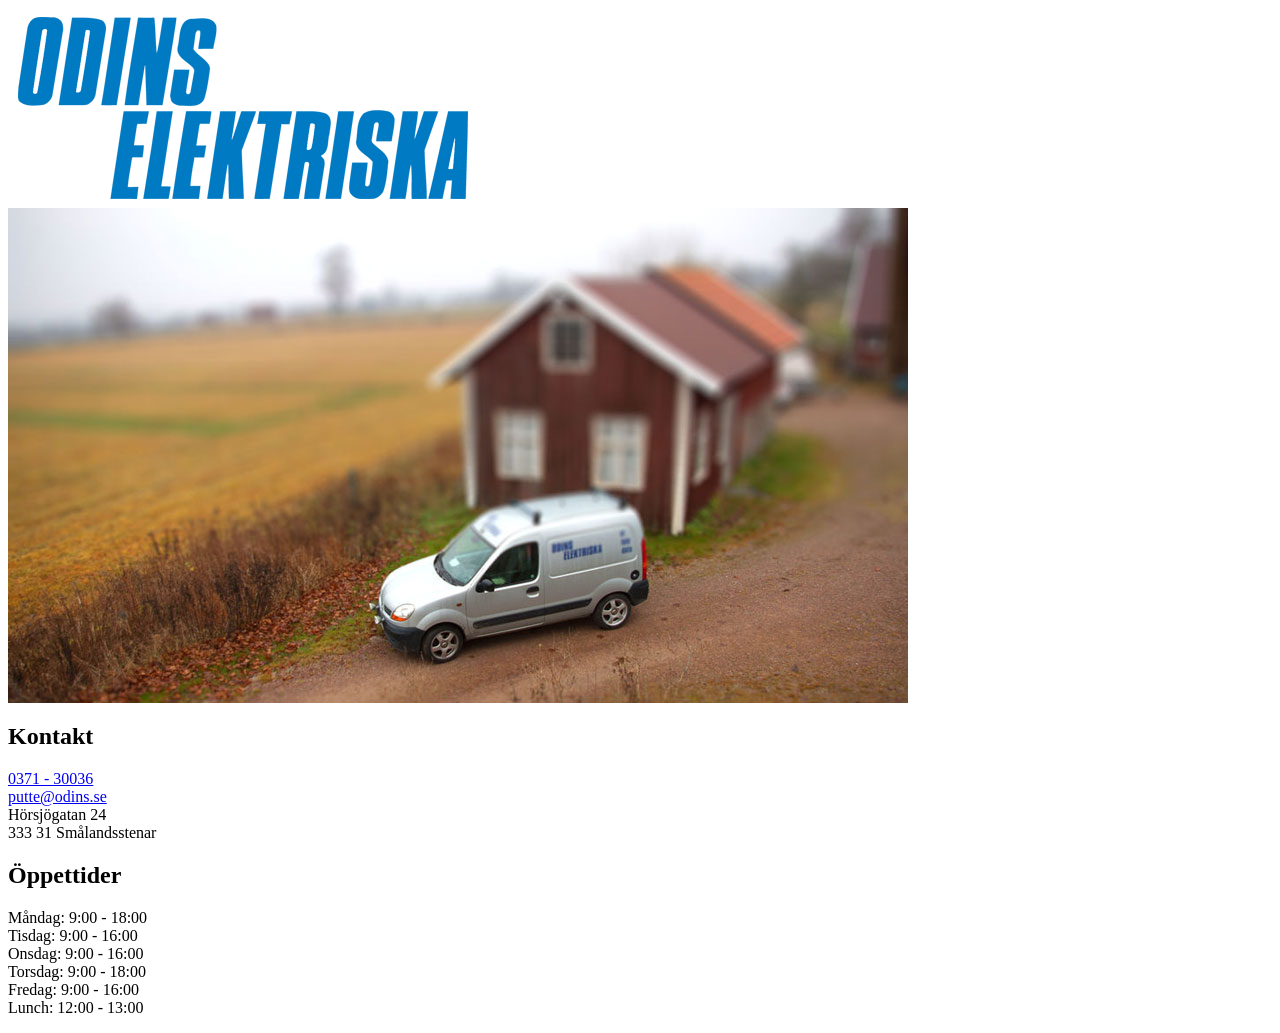
==== index.html @ 2368b3d4 "Initial commit, site working" ====
<html>
<head>
	<meta name="viewport" content="width=device-width; initial-scale=1.0">
    <title>Odins Elektriska AB</title>
    <link href='css/main.css' rel='stylesheet' type='text/css'>
</head>
<body>

<div class="page_wrap">
  <div class="page_widget">
    <div class="page_header"><img alt="logga" src="img/logga470.png"/></div>
    <img src="img/odins-tiltshift-1.jpg"/>
  </div>
  <div class="page_content">
    <div class="col left">
      <h2>Kontakt</h2>
      <p><a href="tel:037130036" rel="external">0371 - 30036</a><br/>
      <a href="mailto:putte@odins.se">putte@odins.se</a><br/>
      H&ouml;rsj&ouml;gatan 24 <br/>
      333 31 Sm&aring;landsstenar<br/>
      </p>
    </div>
    <div class="col center">
      <h2>&Ouml;ppettider</h2>
      <p>
        M&aring;ndag: 9:00 - 18:00<br/> 
        Tisdag: 9:00 - 16:00<br/> 
        Onsdag: 9:00 - 16:00<br/> 
        Torsdag: 9:00 - 18:00<br/> 
        Fredag: 9:00 - 16:00<br/> 
        Lunch: 12:00 - 13:00
      </p>
    </div>
    <div class="col right"><a href="http://maps.google.se/maps?f=q&source=s_q&hl=sv&geocode=&q=Odins+Elektriska+AB&aq=t&sll=61.606396,21.225586&sspn=25.655041,52.822266&vpsrc=0&t=v&ie=UTF8&hq=&hnear=H%C3%B6rsj%C3%B6gatan+24,+333+31+Sm%C3%A5landsstenar&ll=57.165454,13.418852&spn=0.007016,0.012896&z=16&iwloc=A&cid=15031971130320322692" target="_blank"><span class="img"></span></a></div>
	</div>
   	<div style="clear:both"></div>
</div>
<script type="text/javascript">

  var _gaq = _gaq || [];
  _gaq.push(['_setAccount', 'UA-26978867-1']);
  _gaq.push(['_trackPageview']);

  (function() {
    var ga = document.createElement('script'); ga.type = 'text/javascript'; ga.async = true;
    ga.src = ('https:' == document.location.protocol ? 'https://ssl' : 'http://www') + '.google-analytics.com/ga.js';
    var s = document.getElementsByTagName('script')[0]; s.parentNode.insertBefore(ga, s);
  })();

</script>
</body>
</html>
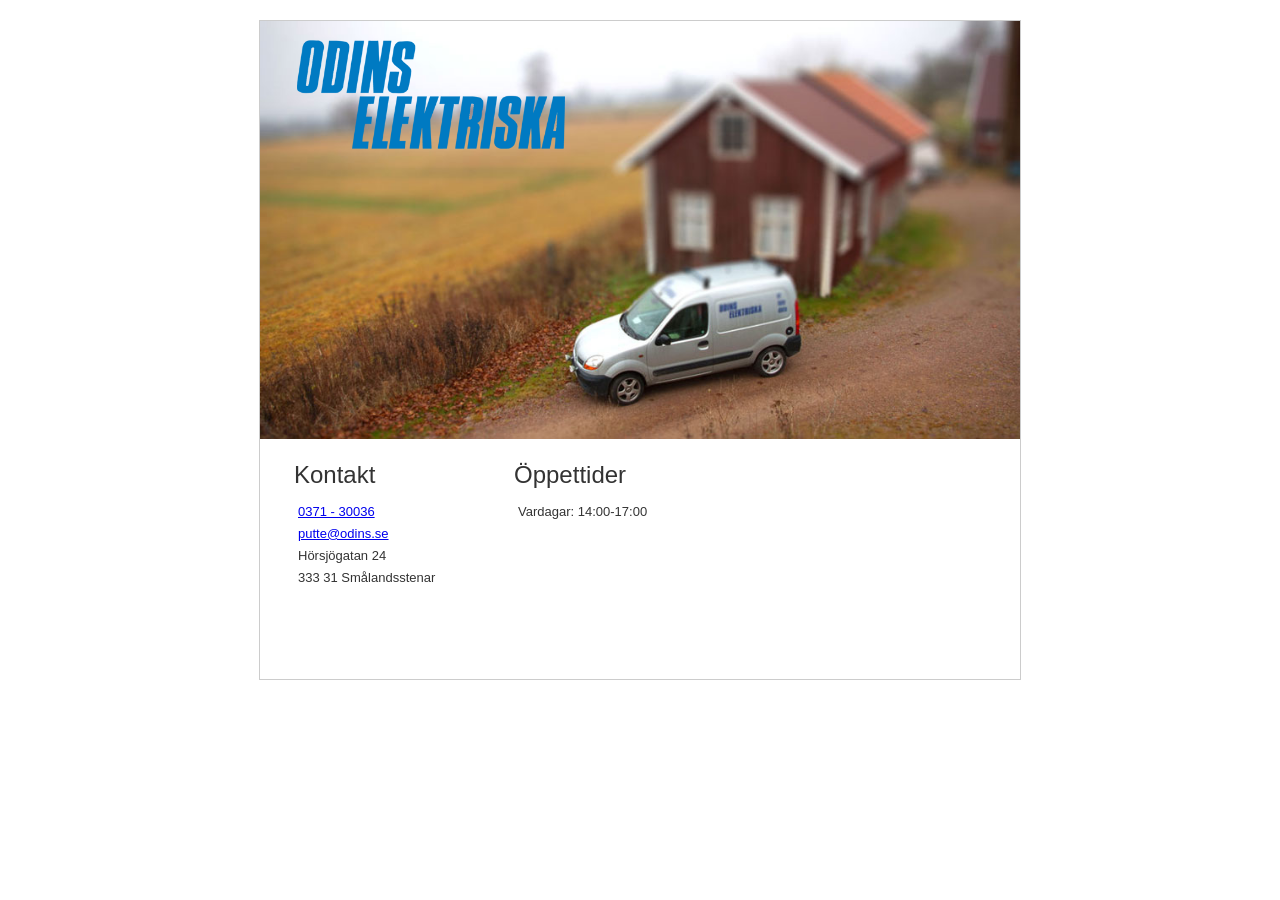
==== commit 1cbba6f2: "Changed opening hours" ====
--- a/index.html
+++ b/index.html
@@ -22,14 +22,7 @@
     </div>
     <div class="col center">
       <h2>&Ouml;ppettider</h2>
-      <p>
-        M&aring;ndag: 9:00 - 18:00<br/> 
-        Tisdag: 9:00 - 16:00<br/> 
-        Onsdag: 9:00 - 16:00<br/> 
-        Torsdag: 9:00 - 18:00<br/> 
-        Fredag: 9:00 - 16:00<br/> 
-        Lunch: 12:00 - 13:00
-      </p>
+      <p>Vardagar: 14:00-17:00</p>
     </div>
     <div class="col right"><a href="http://maps.google.se/maps?f=q&source=s_q&hl=sv&geocode=&q=Odins+Elektriska+AB&aq=t&sll=61.606396,21.225586&sspn=25.655041,52.822266&vpsrc=0&t=v&ie=UTF8&hq=&hnear=H%C3%B6rsj%C3%B6gatan+24,+333+31+Sm%C3%A5landsstenar&ll=57.165454,13.418852&spn=0.007016,0.012896&z=16&iwloc=A&cid=15031971130320322692" target="_blank"><span class="img"></span></a></div>
 	</div>
@@ -49,4 +42,4 @@
 
 </script>
 </body>
-</html>+</html>
--- a/css/main.css
+++ b/css/main.css
@@ -0,0 +1 @@
+@charset "utf-8";.page_wrap{margin:20px auto;width:760px;position:relative}.page_wrap .page_widget{float:left;width:760px;margin-left:0;margin-right:0;height:418.00000000000006px;padding:0}.page_wrap .page_widget .page_header{position:absolute;top:14px;left:31.11111111111111px}.page_wrap .page_widget .page_header img{float:left;width:280px;margin-left:0;margin-right:0}.page_wrap .page_content{float:left;width:760px;margin-left:0;margin-right:0}.page_wrap .page_content .col{float:left;margin-left:20}.page_wrap .page_content .left{width:200px;padding-top:10px;padding-bottom:10px;margin-left:0}.page_wrap .page_content .center{width:220px;padding-top:10px;padding-bottom:10px}.page_wrap .page_content .right{width:300px}.page_wrap .page_content .right .img{width:100%;height:240px;display:block;background-image:url('http://maps.google.com/maps/api/staticmap?center=57.164966,13.418530&zoom=14&markers=size:small|color:blue|label:O|57.164966,13.418530&path=color:0x0000FF80|weight:5|49.83798,21.09375&size=300x240&sensor=false')}@media all and (max-width:770px){.page_wrap{width:580px}.page_wrap .page_widget{float:left;width:580px;margin-left:0;margin-right:0;height:319px}.page_wrap .page_widget .page_header{left:22.22222222222222px}.page_wrap .page_widget .page_header img{float:left;width:220px;margin-left:0;margin-right:0}.page_wrap .page_content{float:left;width:580px;margin-left:0;margin-right:0}.page_wrap .page_content .left{width:270px}.page_wrap .page_content .center{width:270px}.page_wrap .page_content .right{margin-left:0;width:580px}.page_wrap .page_content .right .img{background-image:url('http://maps.google.com/maps/api/staticmap?center=57.164966,13.418530&zoom=14&markers=size:small|color:blue|label:O|57.164966,13.418530&path=color:0x0000FF80|weight:5|49.83798,21.09375&size=580x240&sensor=false')}}@media all and (max-width:590px){.page_wrap{width:460px}.page_wrap .page_widget{float:left;width:460px;margin-left:0;margin-right:0;height:253.00000000000003px}.page_wrap .page_widget .page_header{left:17.77777777777778px}.page_wrap .page_widget .page_header img{float:left;width:160px;margin-left:0;margin-right:0}.page_wrap .page_content_wrap{float:left;width:460px;margin-left:0;margin-right:0}.page_wrap .page_content{float:left;width:460px;margin-left:0;margin-right:0}.page_wrap .page_content .left{width:210px}.page_wrap .page_content .center{width:210px}.page_wrap .page_content .right{width:460px}.page_wrap .page_content .right .img{background-image:url('http://maps.google.com/maps/api/staticmap?center=57.164966,13.418530&zoom=14&markers=size:small|color:blue|label:O|57.164966,13.418530&path=color:0x0000FF80|weight:5|49.83798,21.09375&size=460x240&sensor=false')}}@media all and (max-width:470px){.page_wrap{width:280px}.page_wrap .page_widget{float:left;width:280px;margin-left:0;margin-right:0;height:154px}.page_wrap .page_widget .page_header{left:13.333333333333334px}.page_wrap .page_widget .page_header img{float:left;width:100px;margin-left:0;margin-right:0}.page_wrap .page_content_wrap{float:left;width:280px;margin-left:0;margin-right:0}.page_wrap .page_content{float:left;width:280px;margin-left:0;margin-right:0}.page_wrap .page_content .left{width:280px}.page_wrap .page_content .center{width:280px;margin-left:0}.page_wrap .page_content .right{width:280px}.page_wrap .page_content .right .img{height:154px;background-image:url('http://maps.google.com/maps/api/staticmap?center=57.164966,13.418530&zoom=14&markers=size:small|color:blue|label:O|57.164966,13.418530&path=color:0x0000FF80|weight:5|49.83798,21.09375&size=280x154&sensor=false')}}body{background-image:url(http://subtlepatterns.com/patterns/furley_bg.png)}.page_wrap{border:1px solid #CCC;font-family:'Helvetica Neue',Helvetica,Arial,sans-serif;background-color:#FFF}.page_wrap h2{font-size:22px;font-weight:300}.page_wrap .page_widget img{width:100%}.page_wrap .page_content{border-top:0;color:#333;font-family:"Helvetica Neue",Helvetica,Arial,sans-serif}.page_wrap .page_content h2{padding-left:34px;font-size:24px;line-height:12px}.page_wrap .page_content p{padding-left:38px;font-size:13px;font-weight:normal;line-height:22px;margin-bottom:9px}
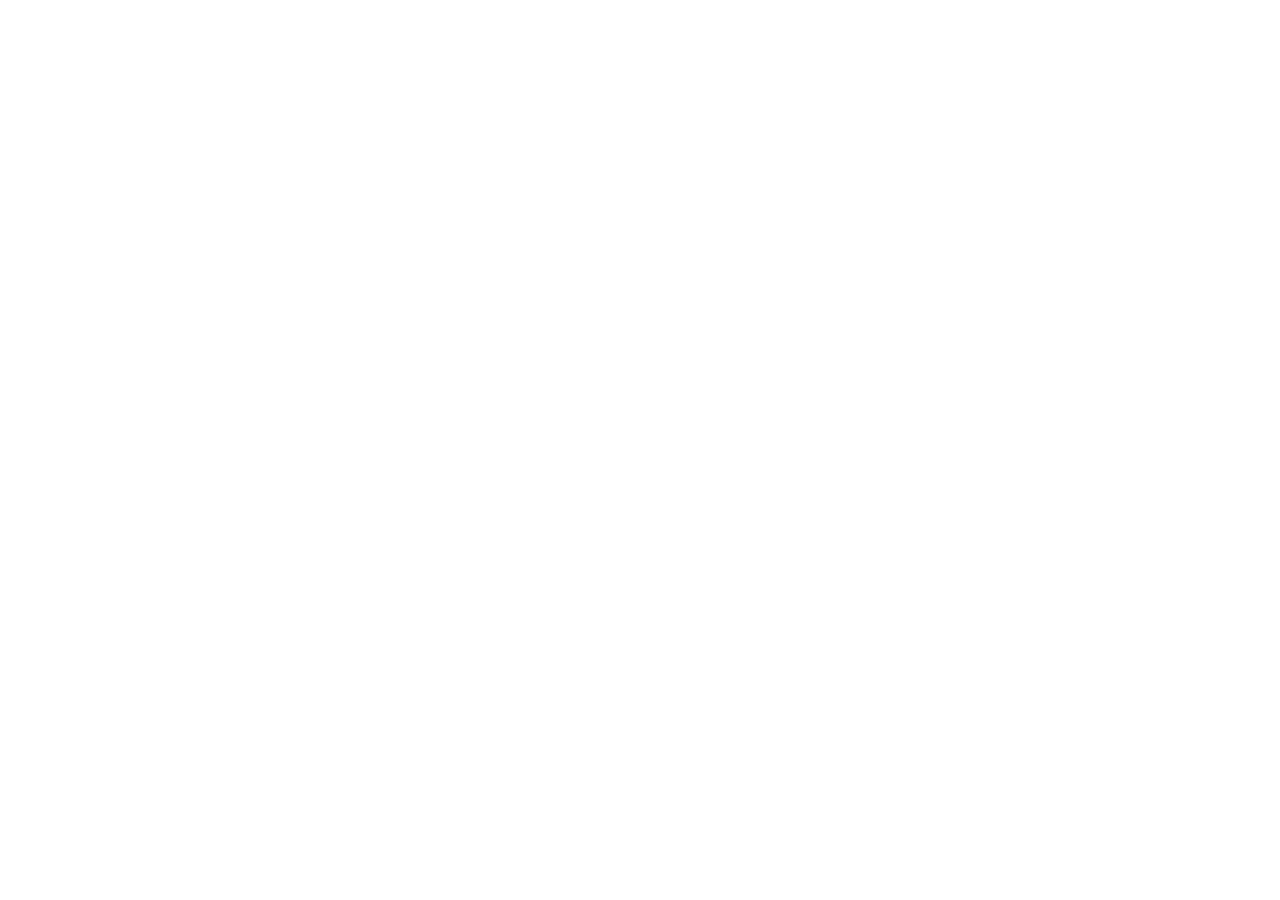
==== commit 6b553a83: "Add redirect to Tictail site hosted at www.odins.se" ====
--- a/index.html
+++ b/index.html
@@ -1,45 +1,9 @@
-<html>
-<head>
-	<meta name="viewport" content="width=device-width; initial-scale=1.0">
-    <title>Odins Elektriska AB</title>
-    <link href='css/main.css' rel='stylesheet' type='text/css'>
-</head>
-<body>
-
-<div class="page_wrap">
-  <div class="page_widget">
-    <div class="page_header"><img alt="logga" src="img/logga470.png"/></div>
-    <img src="img/odins-tiltshift-1.jpg"/>
-  </div>
-  <div class="page_content">
-    <div class="col left">
-      <h2>Kontakt</h2>
-      <p><a href="tel:037130036" rel="external">0371 - 30036</a><br/>
-      <a href="mailto:putte@odins.se">putte@odins.se</a><br/>
-      H&ouml;rsj&ouml;gatan 24 <br/>
-      333 31 Sm&aring;landsstenar<br/>
-      </p>
-    </div>
-    <div class="col center">
-      <h2>&Ouml;ppettider</h2>
-      <p>Vardagar: 14:00-17:00</p>
-    </div>
-    <div class="col right"><a href="http://maps.google.se/maps?f=q&source=s_q&hl=sv&geocode=&q=Odins+Elektriska+AB&aq=t&sll=61.606396,21.225586&sspn=25.655041,52.822266&vpsrc=0&t=v&ie=UTF8&hq=&hnear=H%C3%B6rsj%C3%B6gatan+24,+333+31+Sm%C3%A5landsstenar&ll=57.165454,13.418852&spn=0.007016,0.012896&z=16&iwloc=A&cid=15031971130320322692" target="_blank"><span class="img"></span></a></div>
-	</div>
-   	<div style="clear:both"></div>
-</div>
-<script type="text/javascript">
-
-  var _gaq = _gaq || [];
-  _gaq.push(['_setAccount', 'UA-26978867-1']);
-  _gaq.push(['_trackPageview']);
-
-  (function() {
-    var ga = document.createElement('script'); ga.type = 'text/javascript'; ga.async = true;
-    ga.src = ('https:' == document.location.protocol ? 'https://ssl' : 'http://www') + '.google-analytics.com/ga.js';
-    var s = document.getElementsByTagName('script')[0]; s.parentNode.insertBefore(ga, s);
-  })();
-
-</script>
-</body>
-</html>
+<html xmlns="http://www.w3.org/1999/xhtml">    
+  <head>      
+    <title>Odins Elektriska AB</title>      
+    <meta http-equiv="refresh" content="0;URL='http://www.odins.se/'" />    
+  </head>    
+  <body> 
+    <p>Sidan har flyttats till <a href="http://www.odins.se/">www.odins.se</a>.</p> 
+  </body>  
+</html> 
